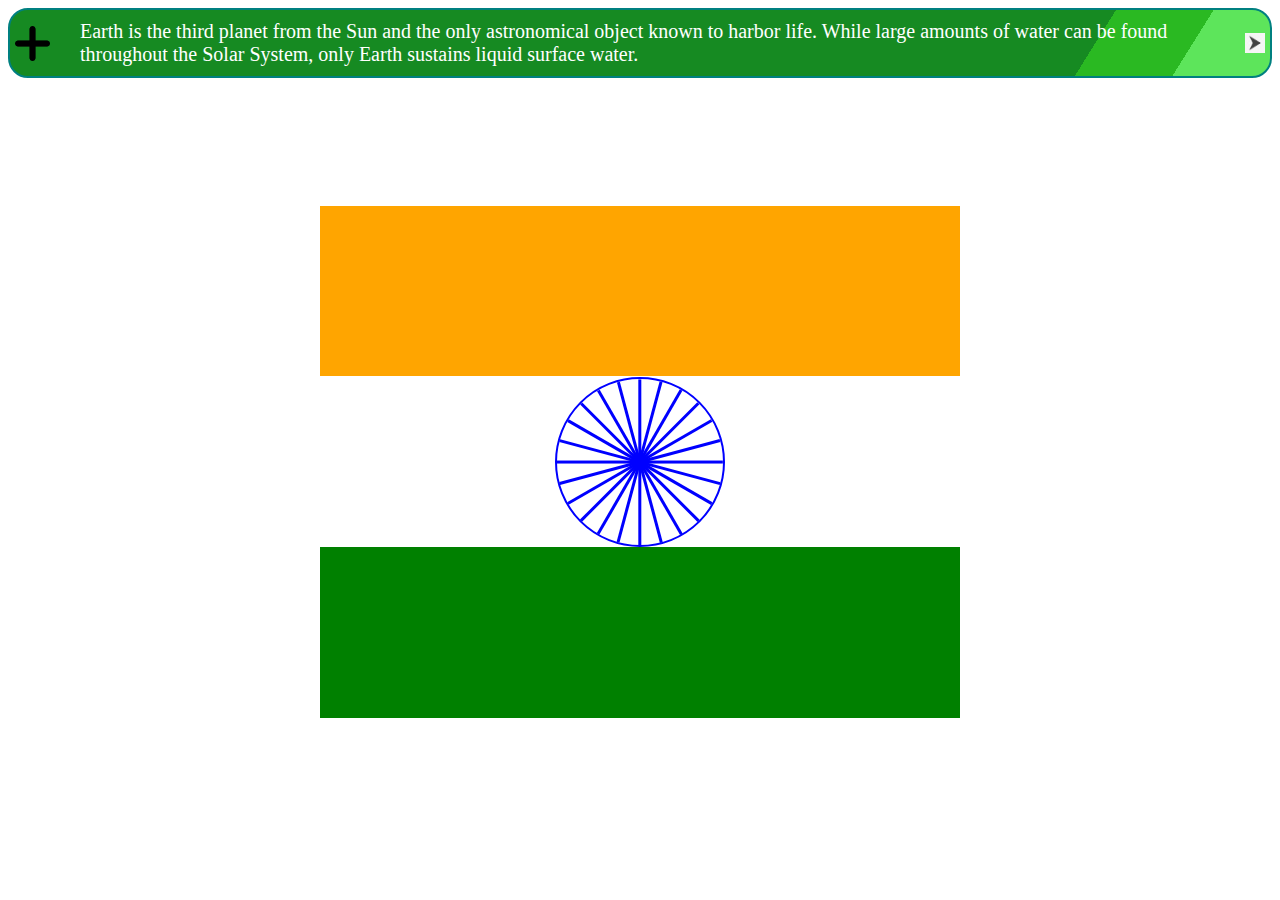
==== index.html @ e1c8dc77 "all files first commit" ====
<!DOCTYPE html>
<html lang="en">
<head>
    <meta charset="UTF-8">
    <meta http-equiv="X-UA-Compatible" content="IE=edge">
    <meta name="viewport" content="width=device-width, initial-scale=1.0">
    <title>Document</title>
    <link rel="stylesheet" href="./style.css">
</head>
<body>
    <div class="banner">
        <img src="./files/plus.png" alt="plus_symbol" width="35px" height="35px">
        <p>Earth is the third planet from the Sun and the only astronomical object known to harbor life. While large amounts of water can be found throughout the Solar System, only Earth sustains liquid surface water.</p>
        <img src="./files/arrow.png" alt="" width="20px" height="20px" class="arrow-img">
    </div>

    <div class="flex-center">
        <div class="flag">
            <div class="chakra">
              <p class="lines p1"></p>
              <p class="lines p2"></p>
              <p class="lines p3"></p>
              <p class="lines p4"></p>
              <p class="lines p5"></p>
              <p class="lines p6"></p>
              <p class="lines p7"></p>
              <p class="lines p8"></p>
              <p class="lines p9"></p>
              <p class="lines p10"></p>
              <p class="lines p11"></p>
              <p class="lines p12"></p>
            </div>
          </div>
    </div>
    
      
    
      
</body>
</html>
---- style.css ----
.banner{
    color: white;
    font-size: 20px;
    width: 499;
    height: 299;
    border: 2px solid teal;
    display: flex;
    justify-content: space-between;
    background-image: linear-gradient(122deg, #168a22 85%, #2ab922 85% 92.5%, #5de55b 92.5% 100%);
    border-radius: 20px;
}
.banner p {
    margin: 5px 20px;
    padding: 5px;
}
.banner img {
    margin: 5px;
    align-self: center;
}
.arrow-img {
    margin-right: 20px;
}

.flex-center {
    margin-top: 10vw;;
    display: flex;
    justify-content: center;
    align-items: center;
}

.flag {
    display: flex;
    justify-content: center;
    align-items: center;
    width: 50vw;
    height: 40vw;
    background-image: linear-gradient(orange 33.3%, white 33.3% 66.6%, green 66% 100%);
  }
  
  .chakra {
    position: relative;
    display: flex;
    justify-content: center;
    align-items: center;
    width: 13vw;
    height: 13vw;
    border: 2px solid blue;
    border-radius: 50%;
    animation: rotate 10s linear infinite;
  }
  
  .lines {
    position: absolute;
    background-color: blue;
    width: 2%;
    height: 100%;
  }

  .p2 {
    transform: rotate(15deg);
  }
  .p3 {
    transform: rotate(30deg);
  }
  .p4 {
    transform: rotate(45deg);
  }
  .p5 {
    transform: rotate(60deg);
  }
  .p6 {
    transform: rotate(75deg);
  }
  .p7 {
    transform: rotate(90deg);
  }
  .p8 {
    transform: rotate(105deg);
  }
  .p9 {
    transform: rotate(120deg);
  }
  .p10 {
    transform: rotate(135deg);
  }
  .p11 {
    transform: rotate(150deg);
  }
  .p12 {
    transform: rotate(165deg);
  }
  .p1{
    transform: rotate(180deg);
  }
  
  @keyframes rotate {
    0% {
    }
  
    100% {
      transform: rotate(360deg);
    }
  }
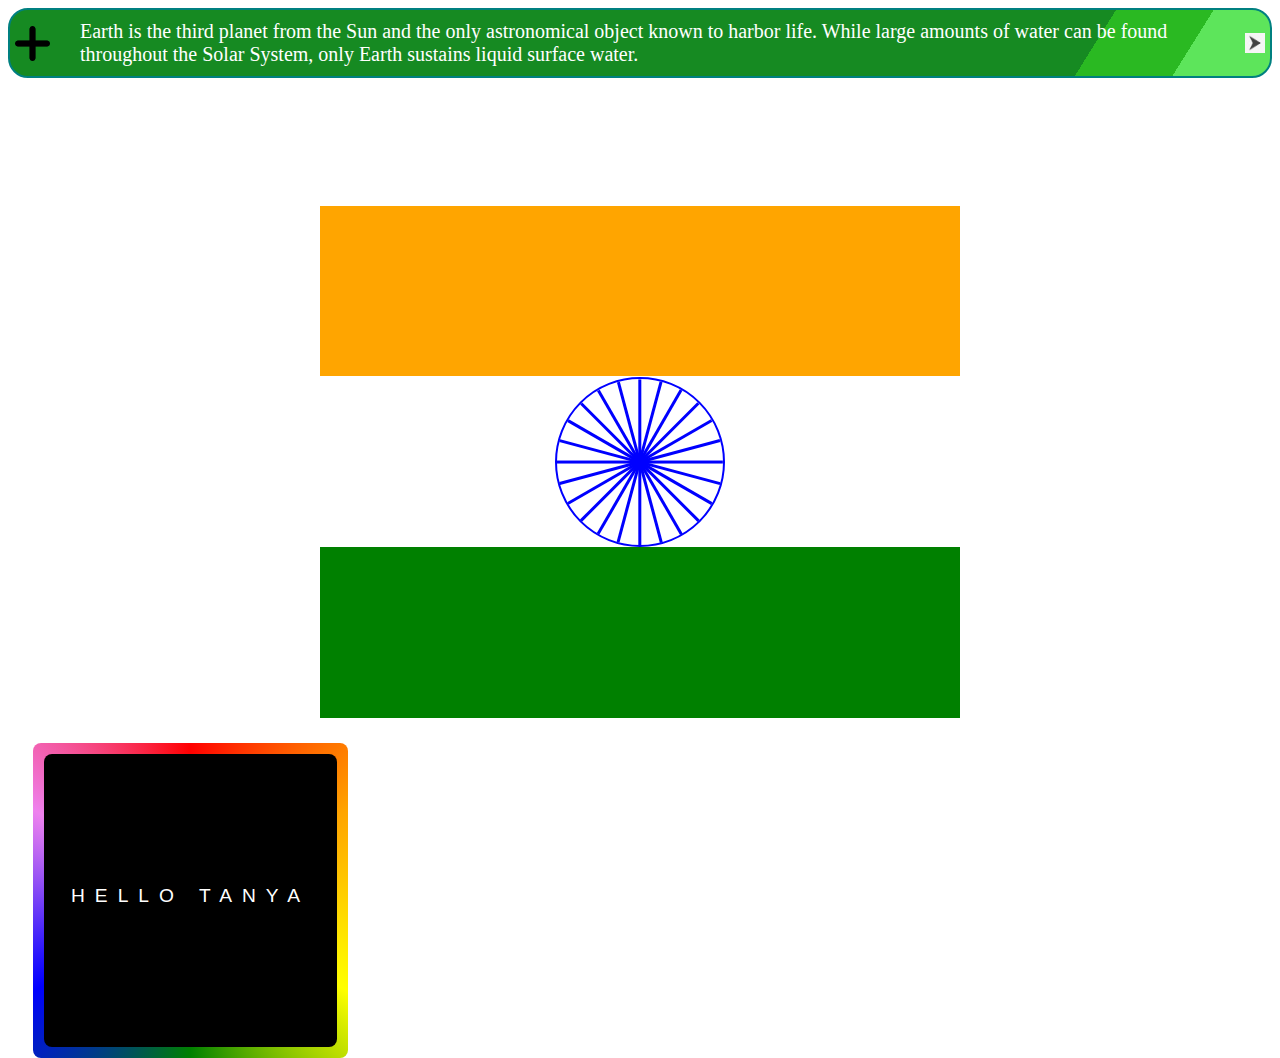
==== commit a1a5822e: "added one div only animated button with gradient" ====
--- a/index.html
+++ b/index.html
@@ -10,28 +10,31 @@
 <body>
     <div class="banner">
         <img src="./files/plus.png" alt="plus_symbol" width="35px" height="35px">
-        <p>Earth is the third planet from the Sun and the only astronomical object known to harbor life. While large amounts of water can be found throughout the Solar System, only Earth sustains liquid surface water.</p>
+        <p>Earth is the third planet from the Sun and the only astronomical object known to harbor life. While large amounts
+            of water can be found throughout the Solar System, only Earth sustains liquid surface water.</p>
         <img src="./files/arrow.png" alt="" width="20px" height="20px" class="arrow-img">
     </div>
-
+    
     <div class="flex-center">
         <div class="flag">
             <div class="chakra">
-              <p class="lines p1"></p>
-              <p class="lines p2"></p>
-              <p class="lines p3"></p>
-              <p class="lines p4"></p>
-              <p class="lines p5"></p>
-              <p class="lines p6"></p>
-              <p class="lines p7"></p>
-              <p class="lines p8"></p>
-              <p class="lines p9"></p>
-              <p class="lines p10"></p>
-              <p class="lines p11"></p>
-              <p class="lines p12"></p>
+                <p class="lines p1"></p>
+                <p class="lines p2"></p>
+                <p class="lines p3"></p>
+                <p class="lines p4"></p>
+                <p class="lines p5"></p>
+                <p class="lines p6"></p>
+                <p class="lines p7"></p>
+                <p class="lines p8"></p>
+                <p class="lines p9"></p>
+                <p class="lines p10"></p>
+                <p class="lines p11"></p>
+                <p class="lines p12"></p>
             </div>
-          </div>
+        </div>
     </div>
+
+    <div class="animated-button"></div>
     
       
     
--- a/style.css
+++ b/style.css
@@ -101,4 +101,50 @@
       transform: rotate(360deg);
     }
   }
+
+  .animated-button {
+    margin: 25px;
+    border-radius: 8px;
+    position:absolute;
+    display: flex;
+    justify-content: center;
+    align-items: center;
+    width: 315px;
+    height: 315px;
+    overflow: hidden;
+  }
+
+  .animated-button::before {
+    content: "";
+    width: 150%;
+    height: 150%;
+    position: absolute;
+    background: conic-gradient(red,orange, yellow, green, blue, violet, red);
+  }
+
+  .animated-button:hover::before {
+    animation: rotate 1.5s linear infinite;
+  }
+
+  .animated-button::after {
+    content: "hello tanya";
+    width: 93%;
+    height: 93%;
+    background: black;
+    position: absolute;
+    color: white;
+    text-align: center;
+    align-self: center;
+    font-size: larger;
+    text-transform: uppercase;
+    border-radius: 8px;
+    line-height: 283.5px;
+    letter-spacing: 10px;
+    font-family: 'Segoe UI', Tahoma, Geneva, Verdana, sans-serif;
+  }
+  @keyframes rotate {
+    100% {
+      transform: rotate(-360deg);
+    }
+  }
   